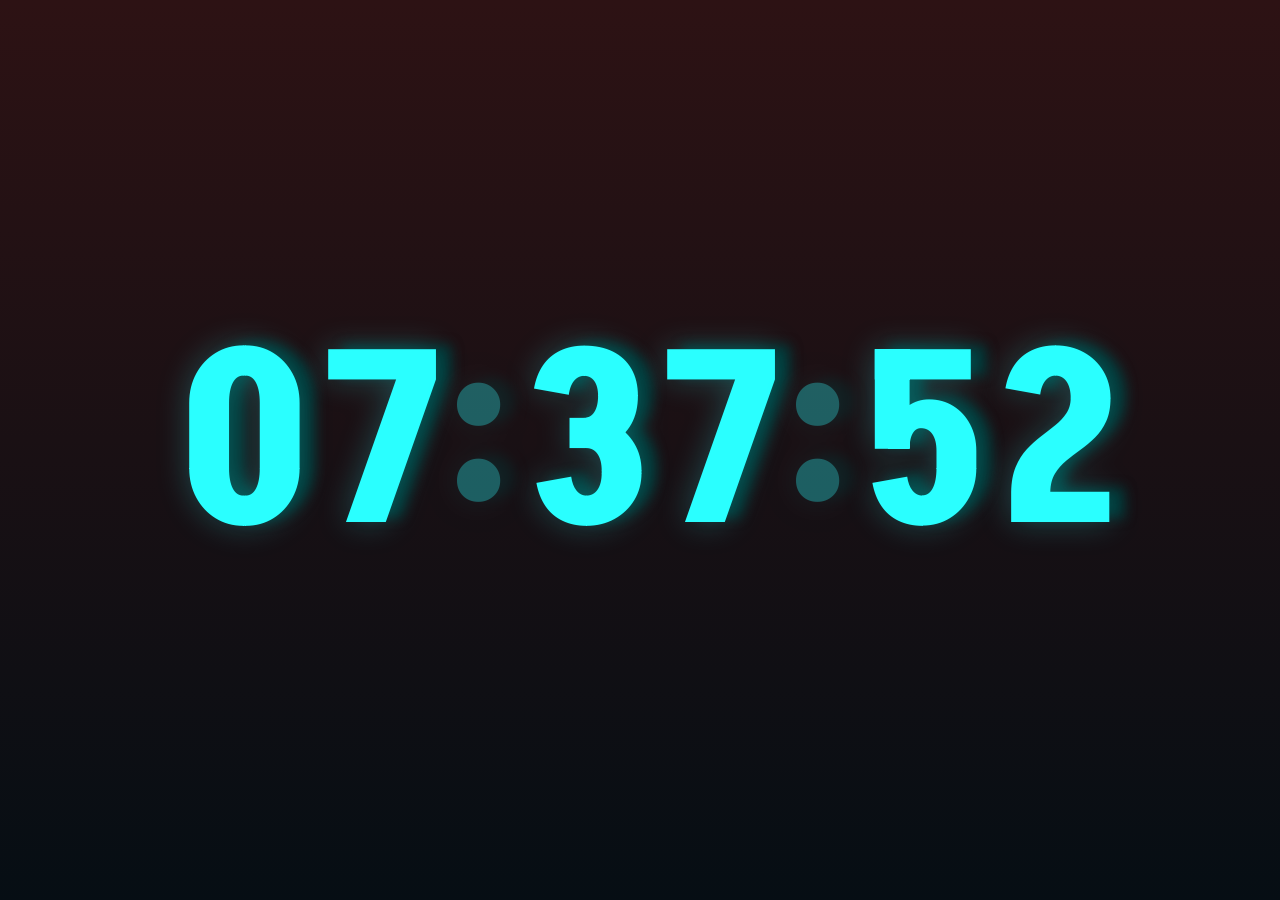
==== clock/index.html @ 89c5c5fa "add clock page, update font" ====
<!doctype html>
<html lang="en">
  <head>
    <meta charset="UTF-8" />
    <meta http-equiv="X-UA-Compatible" content="IE=edge" />
    <meta name="viewport" content="width=device-width, initial-scale=1.0" />
    <title>lepko.net</title>
    <link rel="stylesheet" href="/main.css" />
    <link rel="preconnect" href="https://fonts.googleapis.com" />
    <link rel="preconnect" href="https://fonts.gstatic.com" crossorigin />
    <link
      href="https://fonts.googleapis.com/css2?family=Akshar:wght@300..700&display=swap"
      rel="stylesheet"
    />
  </head>
  <body>
    <div class="fullpage">
      <div class="clock-container">
        <div class="clock">
          <div class="clock-number hours">
            <div class="tens">
              <div class="value">8</div>
              <div class="invisible">8</div>
            </div>
            <div class="ones">
              <div class="value">8</div>
              <div class="invisible">8</div>
            </div>
          </div>
          <div class="separator">:</div>
          <div class="clock-number minutes">
            <div class="tens">
              <div class="value">8</div>
              <div class="invisible">8</div>
            </div>
            <div class="ones">
              <div class="value">8</div>
              <div class="invisible">8</div>
            </div>
          </div>
          <div class="separator">:</div>
          <div class="clock-number seconds">
            <div class="tens">
              <div class="value">8</div>
              <div class="invisible">8</div>
            </div>
            <div class="ones">
              <div class="value">8</div>
              <div class="invisible">8</div>
            </div>
          </div>
        </div>
      </div>
    </div>
    <script type="module" src="clock.js"></script>
  </body>
</html>
---- main.css ----
html,
body {
  margin: 0;
  height: 100%;
}

.fullpage {
  display: flex;
  height: 100%;
  justify-content: center;
  align-items: center;
  background-image: linear-gradient(to bottom, #2d1214, #060e14);
}

h1 {
  display: block;
  position: absolute;
  top: 30%;
  left: 12%;
  margin: 0;
  font-family: "Akshar", system-ui, sans-serif;
  font-size: 12vmin;
  color: #2affff;
  text-shadow:
    0 0 32px hsl(180deg 100% 60% / 25%),
    -15px -4px 12px hsl(180deg 100% 10%);
  cursor: crosshair;
  width: 5em;
  z-index: 2;
}

.scroll-rows {
  user-select: none;
  display: flex;
  flex-direction: column;
  justify-content: center;
  position: absolute;
  top: 0;
  bottom: 0;
  right: 12%;
  font-family: "Akshar", system-ui, sans-serif;
  font-size: 11px;
  line-height: 1.5;
  color: #bb2c19;
  text-align: right;
  letter-spacing: 0.1em;
  text-shadow:
    0 0 2px hsl(7deg 20% 50% / 30%),
    15px -4px 3px hsl(7deg 100% 30% / 61%);
}

.clock {
  display: flex;
  font-family: "Akshar", system-ui, sans-serif;
  font-size: calc(15vw + 3rem);
  font-weight: 700;
  letter-spacing: -0.05em;
  text-align: end;
  color: #2affff;
  /*
    not supported for this font
    font-variant-numeric: tabular-nums;
  */
  text-shadow:
    0 0 32px hsl(180deg 100% 60% / 25%),
    15px -4px 12px hsl(180deg 100% 10%);

  .clock-number {
    display: grid;
    grid-template-columns: 1fr 1fr;
    place-items: end;

    .tens,
    .ones {
      display: grid;
      place-items: end;
    }

    .value,
    .invisible {
      grid-area: 1 / 1;
    }

    .invisible {
      visibility: hidden;
    }
  }

  .separator {
    opacity: 0.33;
    margin-inline: 0.01em 0.04em;
    margin-top: -0.08em;

    &.blink {
      opacity: 0.66;
    }
  }
}
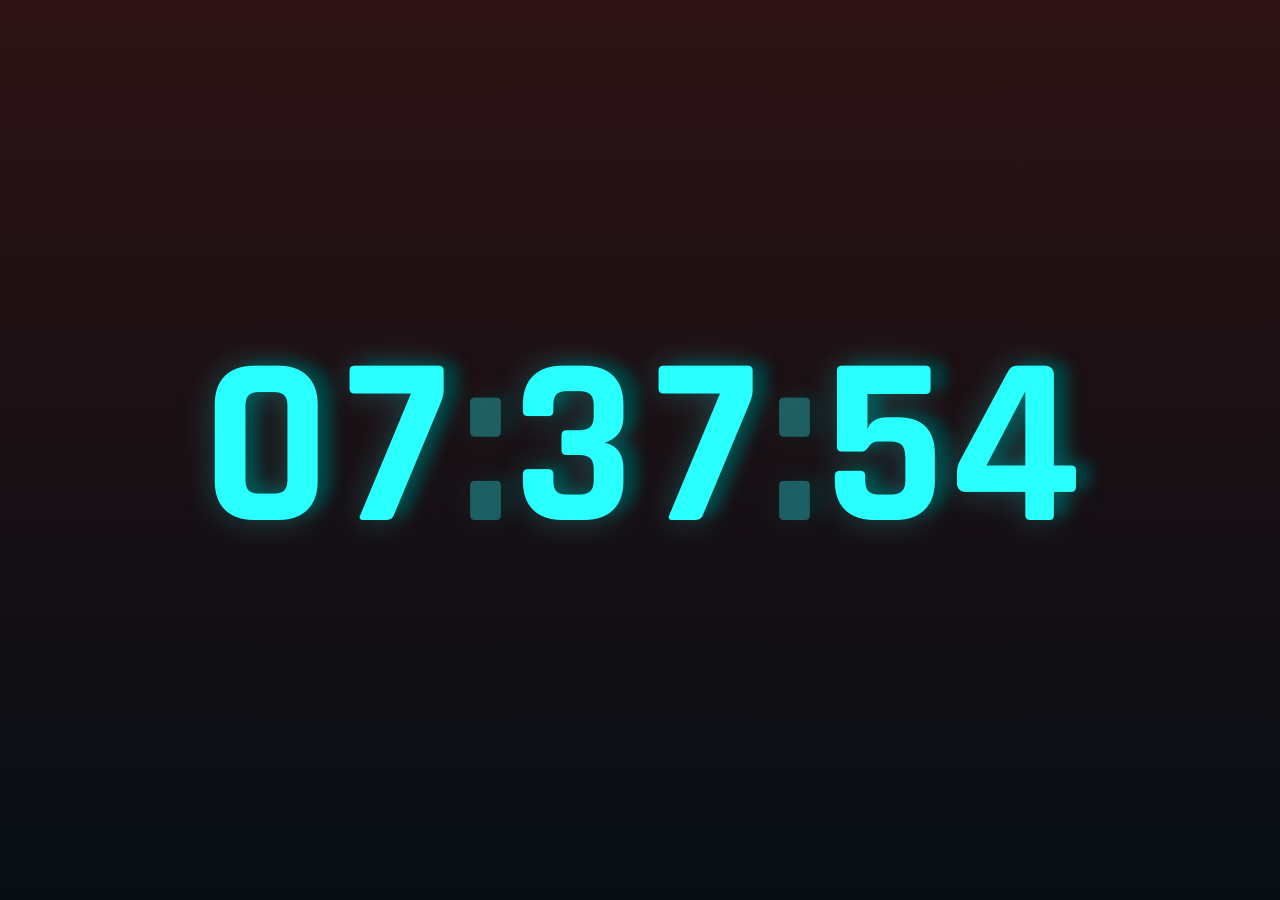
==== commit 464673fd: "update to correct font" ====
--- a/clock/index.html
+++ b/clock/index.html
@@ -9,7 +9,7 @@
     <link rel="preconnect" href="https://fonts.googleapis.com" />
     <link rel="preconnect" href="https://fonts.gstatic.com" crossorigin />
     <link
-      href="https://fonts.googleapis.com/css2?family=Akshar:wght@300..700&display=swap"
+      href="https://fonts.googleapis.com/css2?family=Orbitron:wght@400..900&family=Rajdhani:wght@300;400;500;600;700&display=swap"
       rel="stylesheet"
     />
   </head>
--- a/main.css
+++ b/main.css
@@ -18,7 +18,7 @@
   top: 30%;
   left: 12%;
   margin: 0;
-  font-family: "Akshar", system-ui, sans-serif;
+  font-family: "Rajdhani", system-ui, sans-serif;
   font-size: 12vmin;
   color: #2affff;
   text-shadow:
@@ -38,7 +38,7 @@
   top: 0;
   bottom: 0;
   right: 12%;
-  font-family: "Akshar", system-ui, sans-serif;
+  font-family: "Rajdhani", system-ui, sans-serif;
   font-size: 11px;
   line-height: 1.5;
   color: #bb2c19;
@@ -51,16 +51,14 @@
 
 .clock {
   display: flex;
-  font-family: "Akshar", system-ui, sans-serif;
+  font-family: "Rajdhani", system-ui, sans-serif;
   font-size: calc(15vw + 3rem);
   font-weight: 700;
-  letter-spacing: -0.05em;
-  text-align: end;
+  line-height: 1;
+  text-align: center;
   color: #2affff;
-  /*
-    not supported for this font
-    font-variant-numeric: tabular-nums;
-  */
+  /* not supported for this font */
+  font-variant-numeric: tabular-nums;
   text-shadow:
     0 0 32px hsl(180deg 100% 60% / 25%),
     15px -4px 12px hsl(180deg 100% 10%);
@@ -68,12 +66,11 @@
   .clock-number {
     display: grid;
     grid-template-columns: 1fr 1fr;
-    place-items: end;
-
+    place-items: center;
     .tens,
     .ones {
       display: grid;
-      place-items: end;
+      place-items: center;
     }
 
     .value,
@@ -88,8 +85,6 @@
 
   .separator {
     opacity: 0.33;
-    margin-inline: 0.01em 0.04em;
-    margin-top: -0.08em;
 
     &.blink {
       opacity: 0.66;
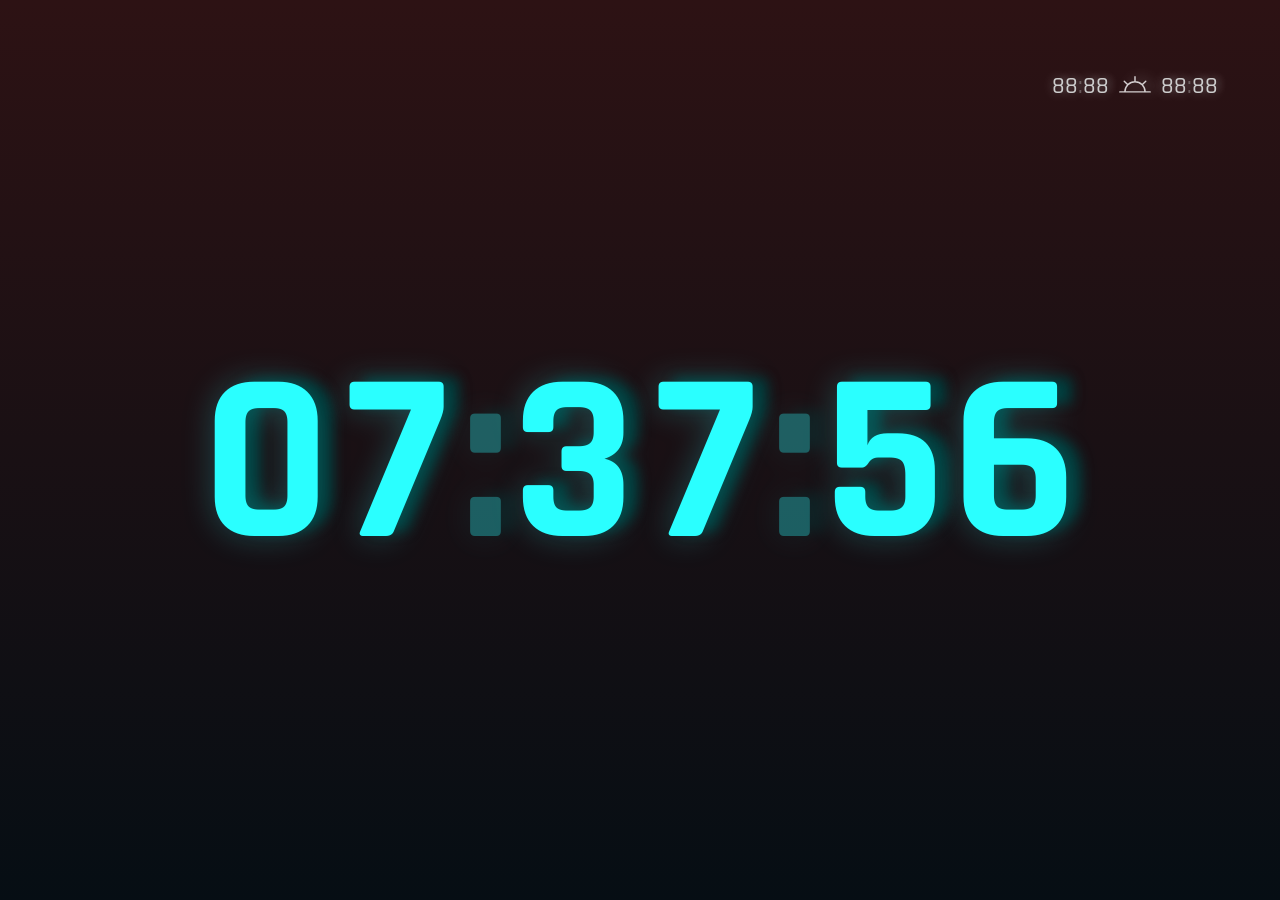
==== commit c0a41f91: "add weather to clock page" ====
--- a/clock/index.html
+++ b/clock/index.html
@@ -5,16 +5,93 @@
     <meta http-equiv="X-UA-Compatible" content="IE=edge" />
     <meta name="viewport" content="width=device-width, initial-scale=1.0" />
     <title>lepko.net</title>
-    <link rel="stylesheet" href="/main.css" />
+    <link rel="stylesheet" href="./clock.css" />
     <link rel="preconnect" href="https://fonts.googleapis.com" />
     <link rel="preconnect" href="https://fonts.gstatic.com" crossorigin />
     <link
-      href="https://fonts.googleapis.com/css2?family=Orbitron:wght@400..900&family=Rajdhani:wght@300;400;500;600;700&display=swap"
+      href="https://fonts.googleapis.com/css2?family=Rajdhani:wght@300;400;500;600;700&display=swap"
       rel="stylesheet"
     />
   </head>
   <body>
     <div class="fullpage">
+      <div class="weather-container">
+        <div class="weather">
+          <div class="now">
+            <div class="icon"></div>
+            <div class="temperature">
+              <div class="value"></div>
+              <div class="unit"></div>
+            </div>
+            <div class="extra">
+              <div class="humidity">
+                <div class="value"></div>
+                <div class="unit"></div>
+              </div>
+              <div class="pressure">
+                <div class="value"></div>
+                <div class="unit"></div>
+              </div>
+            </div>
+            <div class="wind">
+              <div class="icon"></div>
+              <div class="value"></div>
+              <div class="unit"></div>
+            </div>
+          </div>
+          <div class="sun">
+            <div class="sunrise">
+              <div class="clock-number hours">
+                <div class="tens">
+                  <div class="value">8</div>
+                  <div class="invisible">8</div>
+                </div>
+                <div class="ones">
+                  <div class="value">8</div>
+                  <div class="invisible">8</div>
+                </div>
+              </div>
+              <div class="separator">:</div>
+              <div class="clock-number minutes">
+                <div class="tens">
+                  <div class="value">8</div>
+                  <div class="invisible">8</div>
+                </div>
+                <div class="ones">
+                  <div class="value">8</div>
+                  <div class="invisible">8</div>
+                </div>
+              </div>
+            </div>
+            <div class="icon">
+              <img src="./sun.svg" alt="">
+            </div>
+            <div class="sunset">
+              <div class="clock-number hours">
+                <div class="tens">
+                  <div class="value">8</div>
+                  <div class="invisible">8</div>
+                </div>
+                <div class="ones">
+                  <div class="value">8</div>
+                  <div class="invisible">8</div>
+                </div>
+              </div>
+              <div class="separator">:</div>
+              <div class="clock-number minutes">
+                <div class="tens">
+                  <div class="value">8</div>
+                  <div class="invisible">8</div>
+                </div>
+                <div class="ones">
+                  <div class="value">8</div>
+                  <div class="invisible">8</div>
+                </div>
+              </div>
+            </div>
+          </div>
+        </div>
+      </div>
       <div class="clock-container">
         <div class="clock">
           <div class="clock-number hours">
@@ -51,6 +128,7 @@
           </div>
         </div>
       </div>
+      <div class="bottom-container"></div>
     </div>
     <script type="module" src="clock.js"></script>
   </body>
--- a/clock/clock.css
+++ b/clock/clock.css
@@ -0,0 +1,181 @@
+html,
+body {
+  margin: 0;
+  height: 100%;
+}
+
+.fullpage {
+  display: flex;
+  flex-direction: column;
+  height: 100%;
+  justify-content: center;
+  align-items: center;
+  background-image: linear-gradient(to bottom, #2d1214, #060e14);
+}
+
+.clock-container {
+  margin-block: auto;
+
+  .clock {
+    display: flex;
+    font-family: "Rajdhani", system-ui, sans-serif;
+    font-size: calc(15vw + 3rem);
+    font-weight: 700;
+    line-height: 1;
+    text-align: center;
+    color: #2affff;
+    /* not supported for this font */
+    font-variant-numeric: tabular-nums;
+    text-shadow:
+      0 0 32px hsl(180deg 100% 60% / 25%),
+      15px -4px 12px hsl(180deg 100% 10%);
+  }
+}
+
+.clock,
+.sunrise,
+.sunset {
+  display: flex;
+
+  .clock-number {
+    display: grid;
+    grid-template-columns: 1fr 1fr;
+    place-items: center;
+    .tens,
+    .ones {
+      display: grid;
+      place-items: center;
+    }
+
+    .value,
+    .invisible {
+      grid-area: 1 / 1;
+    }
+
+    .invisible {
+      visibility: hidden;
+    }
+  }
+
+  .separator {
+    opacity: 0.33;
+
+    &.blink {
+      opacity: 0.66;
+    }
+  }
+}
+
+.weather-container {
+  --gap-size: calc(3vw + 1.5rem);
+  width: 100%;
+  margin-top: calc(0.75 * var(--gap-size));
+  margin-bottom: calc(-1.5 * var(--gap-size));
+
+  .weather {
+    display: flex;
+    gap: var(--gap-size);
+    padding-inline: var(--gap-size);
+    font-family: "Rajdhani", system-ui, sans-serif;
+    line-height: 1;
+    text-align: center;
+    color: hsl(0deg 0% 80%);
+    /* not supported for this font */
+    font-variant-numeric: tabular-nums;
+    text-shadow:
+      0 0 12px hsla(0deg 0% 100% / 33%),
+      6px -2px 6px hsl(0deg 0% 100% / 10%);
+
+    .icon {
+      display: grid;
+      place-items: center;
+      width: 4rem;
+      height: 4rem;
+      opacity: 0.8;
+
+      img {
+        width: 100%;
+        height: 100%;
+        object-fit: contain;
+        filter: drop-shadow(6px -2px 6px hsl(0deg 0% 100% / 33%));
+      }
+    }
+
+    .now {
+      display: flex;
+      gap: 0.5rem;
+      align-items: center;
+
+      .icon {
+        --font-size: calc(3vw + 1.5rem);
+        --icon-size: calc(1.25 * var(--font-size));
+        width: var(--icon-size);
+        height: var(--icon-size);
+      }
+
+      .temperature {
+        display: flex;
+        margin-top: 0.0625em;
+        font-size: calc(3vw + 1.5rem);
+        font-weight: 700;
+
+        .unit {
+          margin-left: 0.25ch;
+        }
+      }
+
+      .extra {
+        display: flex;
+        gap: 0.375rem;
+        flex-direction: column;
+        margin-inline: 1rem;
+        color: hsl(0deg 0% 70%);
+
+        .humidity,
+        .pressure {
+          display: flex;
+          font-size: calc(1vw + 0.5rem);
+          font-weight: 500;
+
+          .unit {
+            margin-left: 0.5ch;
+          }
+        }
+      }
+
+      .wind {
+        display: flex;
+        font-size: calc(1.5vw + 0.75rem);
+        font-weight: 500;
+
+        .icon {
+          --icon-size: calc(1.25 * 1em);
+          width: var(--icon-size);
+          height: var(--icon-size);
+        }
+
+        .value,
+        .unit {
+          margin-top: 0.125em;
+          margin-left: 0.5ch;
+        }
+      }
+    }
+  }
+
+  .sun {
+    display: flex;
+    align-items: center;
+    margin-left: auto;
+    font-size: calc(1.25vw + 0.5rem);
+    font-weight: 500;
+
+    .icon {
+      --icon-size: calc(1.5 * 1em);
+      width: var(--icon-size);
+      height: var(--icon-size);
+      margin-top: -0.75em;
+      margin-inline: 0.5rem;
+    }
+  }
+}
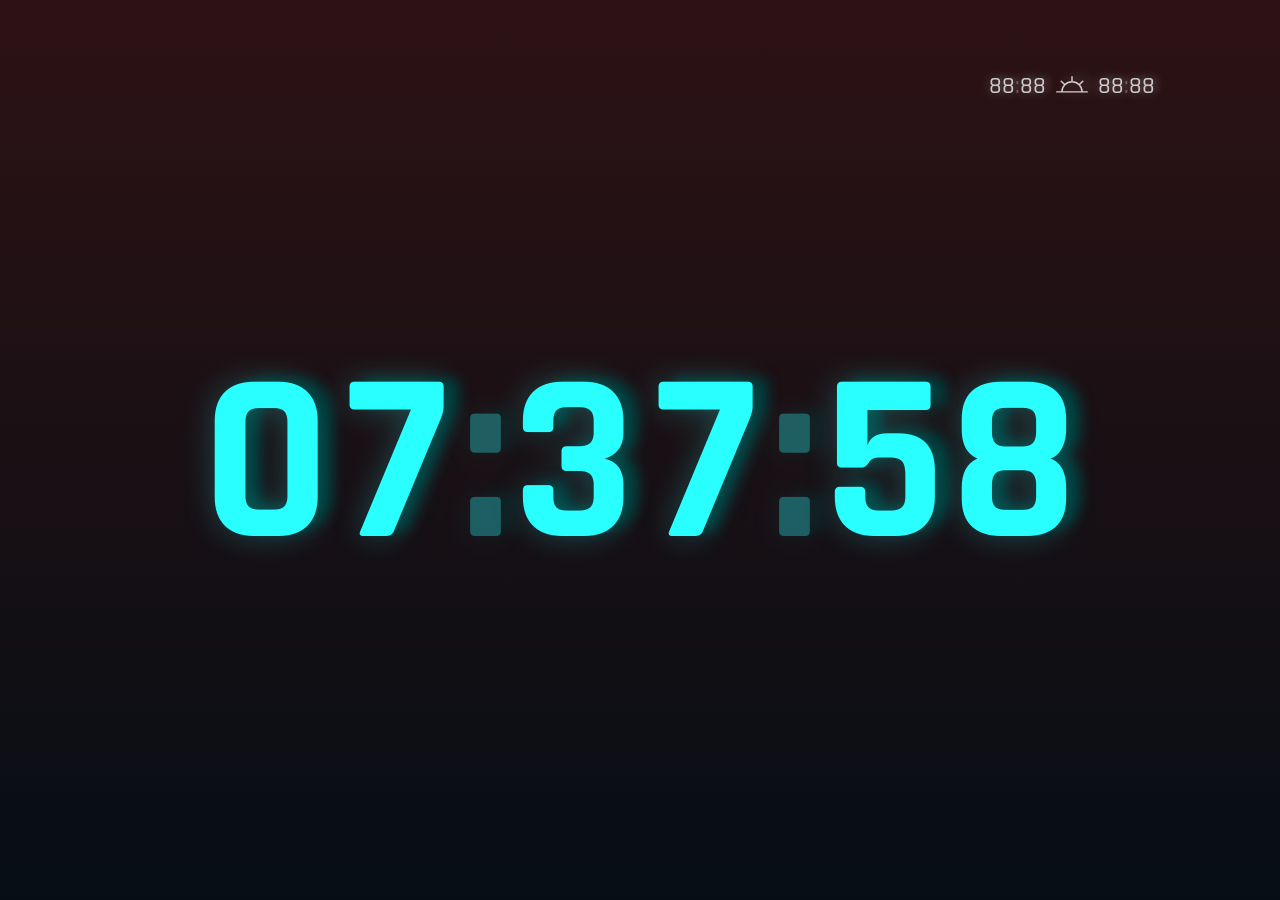
==== commit 49c6dc26: "fix weather time update loop, display last weather update time and show a red outline if it fails" ====
--- a/clock/index.html
+++ b/clock/index.html
@@ -90,6 +90,9 @@
               </div>
             </div>
           </div>
+          <div class="updated">
+            <div><span class="time"></span></div>
+          </div>
         </div>
       </div>
       <div class="clock-container">
--- a/clock/clock.css
+++ b/clock/clock.css
@@ -178,4 +178,11 @@
       margin-inline: 0.5rem;
     }
   }
+
+  .updated {
+    display: flex;
+    align-items: center;
+    font-size: 1rem;
+    font-weight: 400;
+  }
 }
